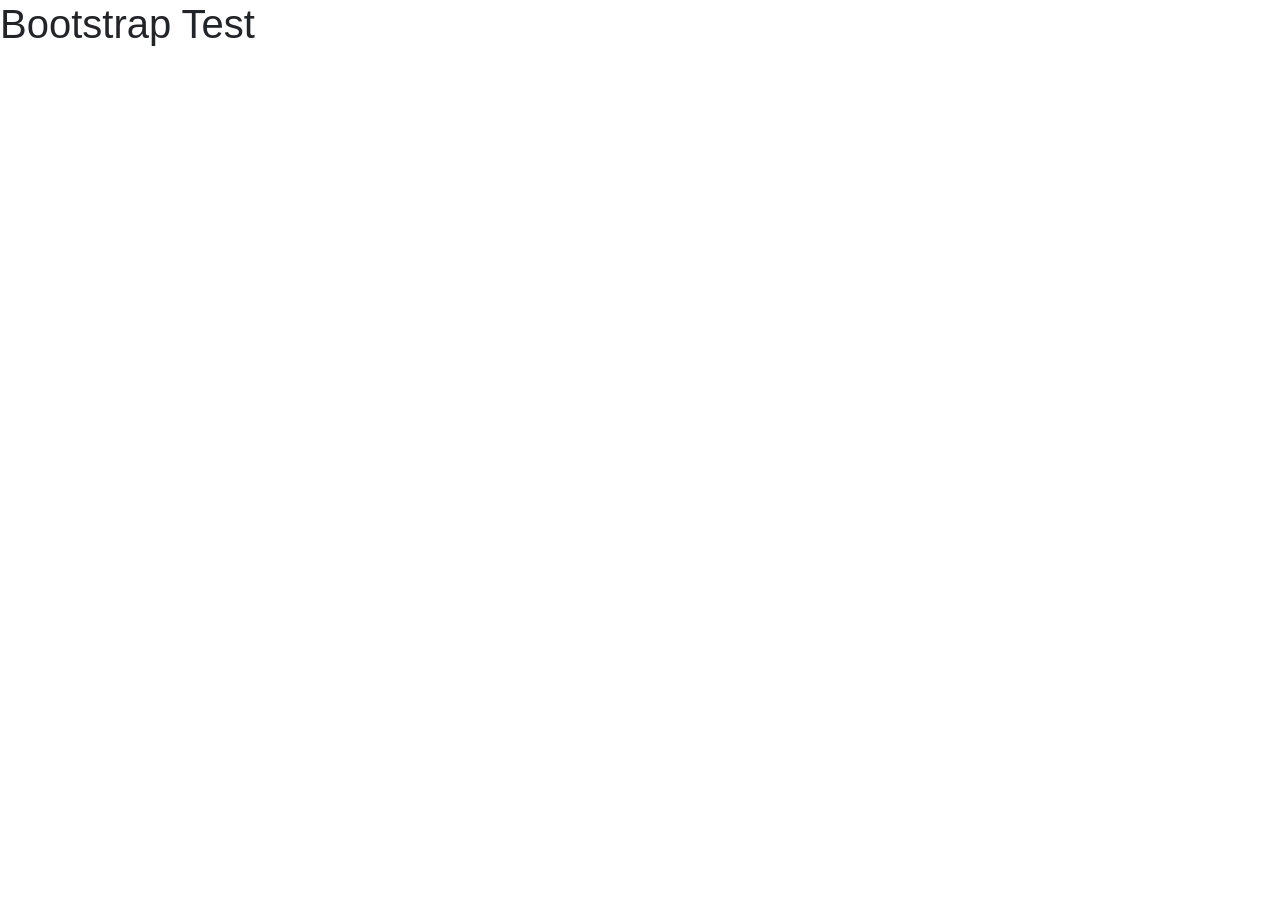
==== assets/index.html @ 9c298605 "first commit" ====
<!DOCTYPE html>
<html lang="ja">
<head>
  <meta charset="UTF-8">
  <meta name="viewport" content="width=device-width, initial-scale=1.0">
  <title>Bootstrap Test</title>
  <link rel="stylesheet" href="https://stackpath.bootstrapcdn.com/bootstrap/4.1.3/css/bootstrap.min.css">
  <link rel="stylesheet" href="css/style.css">
</head>
<body>
  <h1>Bootstrap Test</h1>
  <script src="https://code.jquery.com/jquery-3.3.1.slim.min.js"></script>
  <script src="https://stackpath.bootstrapcdn.com/bootstrap/4.1.3/js/bootstrap.min.js"></script>
</body>
</html>
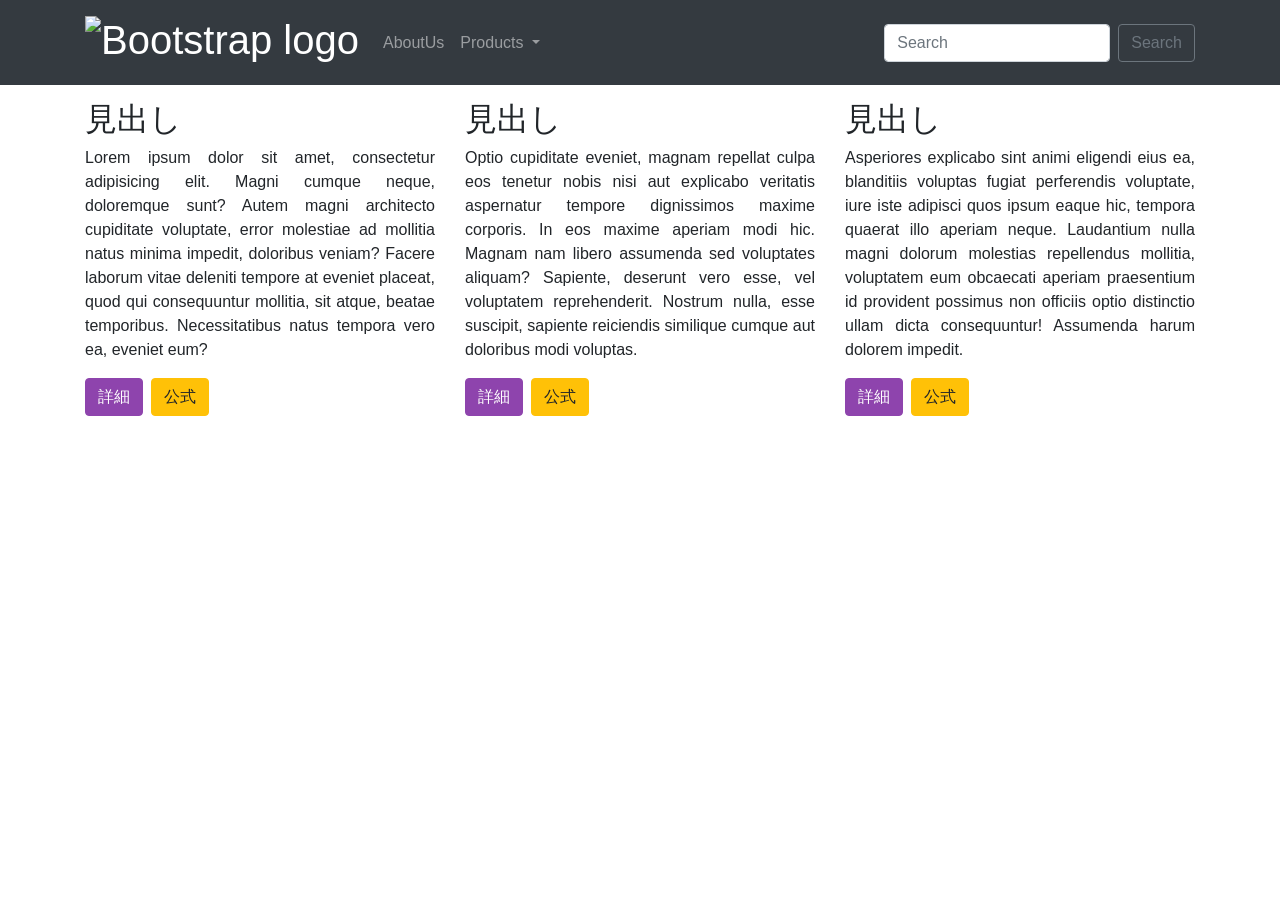
==== commit 6cc5a942: "add logo images" ====
--- a/assets/index.html
+++ b/assets/index.html
@@ -6,9 +6,70 @@
   <title>Bootstrap Test</title>
   <link rel="stylesheet" href="https://stackpath.bootstrapcdn.com/bootstrap/4.1.3/css/bootstrap.min.css">
   <link rel="stylesheet" href="css/style.css">
+  <style>
+      body {
+        padding-top: 100px;
+      }
+      .topics p {
+        text-align: justify;
+      }
+      .btn-primary {
+        background-color: #8e44ad;
+        border-color: #8e44ad;
+      }
+    </style>
 </head>
+
 <body>
-  <h1>Bootstrap Test</h1>
+    <nav class="navbar navbar-expand-lg navbar-dark bg-dark fixed-top">
+        <div class="container">
+          <a href="#" class="navbar-brand"><h1><img src="images/logo.png" alt="Bootstrap logo"></h1></a>
+            <button class="navbar-toggler" type="button" data-toggle="collapse" data-target="#pulldown">
+                <span class="navbar-toggler-icon"></span>
+            </button>
+            <div class="collapse navbar-collapse" id="pulldown">
+                <ul class="navbar-nav mr-auto">
+                    <li class="nav-item">
+                        <a class="nav-link" href="#">AboutUs</a>
+                    </li>
+                    <li class="nav-item dropdown">
+                        <a class="nav-link dropdown-toggle" href="#" data-toggle="dropdown">
+                            Products
+                        </a>
+                        <div class="dropdown-menu">
+                            <a class="dropdown-item" href="#">Action</a>
+                            <a class="dropdown-item" href="#">Another action</a>
+                            <div class="dropdown-divider"></div>
+                            <a class="dropdown-item" href="#">Something else here</a>
+                        </div>
+                    </li>
+                </ul>
+                <form class="form-inline my-2 my-lg-0">
+                    <input class="form-control mr-sm-2" type="search" placeholder="Search">
+                    <button class="btn btn-outline-secondary my-2 my-sm-0" type="submit">Search</button>
+                </form>
+            </div>
+        </div>
+    </nav>
+    <section class="container topics">
+      <div class="row">
+        <div class="col-lg-4 col-12 mb-5">
+          <h2>見出し</h2>
+          <p>Lorem ipsum dolor sit amet, consectetur adipisicing elit. Magni cumque neque, doloremque sunt? Autem magni architecto cupiditate voluptate, error molestiae ad mollitia natus minima impedit, doloribus veniam? Facere laborum vitae deleniti tempore at eveniet placeat, quod qui consequuntur mollitia, sit atque, beatae temporibus. Necessitatibus natus tempora vero ea, eveniet eum?</p>
+          <a href="#" class="btn btn-primary mr-2">詳細</a><a href="#" class="btn btn-warning">公式</a>
+        </div>
+        <div class="col-lg-4 col-12 mb-5">
+          <h2>見出し</h2>
+          <p>Optio cupiditate eveniet, magnam repellat culpa eos tenetur nobis nisi aut explicabo veritatis aspernatur tempore dignissimos maxime corporis. In eos maxime aperiam modi hic. Magnam nam libero assumenda sed voluptates aliquam? Sapiente, deserunt vero esse, vel voluptatem reprehenderit. Nostrum nulla, esse suscipit, sapiente reiciendis similique cumque aut doloribus modi voluptas.</p>
+          <a href="#" class="btn btn-primary mr-2">詳細</a><a href="#" class="btn btn-warning">公式</a>
+        </div>
+        <div class="col-lg-4 col-12 mb-5">
+          <h2>見出し</h2>
+          <p>Asperiores explicabo sint animi eligendi eius ea, blanditiis voluptas fugiat perferendis voluptate, iure iste adipisci quos ipsum eaque hic, tempora quaerat illo aperiam neque. Laudantium nulla magni dolorum molestias repellendus mollitia, voluptatem eum obcaecati aperiam praesentium id provident possimus non officiis optio distinctio ullam dicta consequuntur! Assumenda harum dolorem impedit.</p>
+          <a href="#" class="btn btn-primary mr-2">詳細</a><a href="#" class="btn btn-warning">公式</a>
+        </div>
+      </div>
+    </section>
   <script src="https://code.jquery.com/jquery-3.3.1.slim.min.js"></script>
   <script src="https://stackpath.bootstrapcdn.com/bootstrap/4.1.3/js/bootstrap.min.js"></script>
 </body>
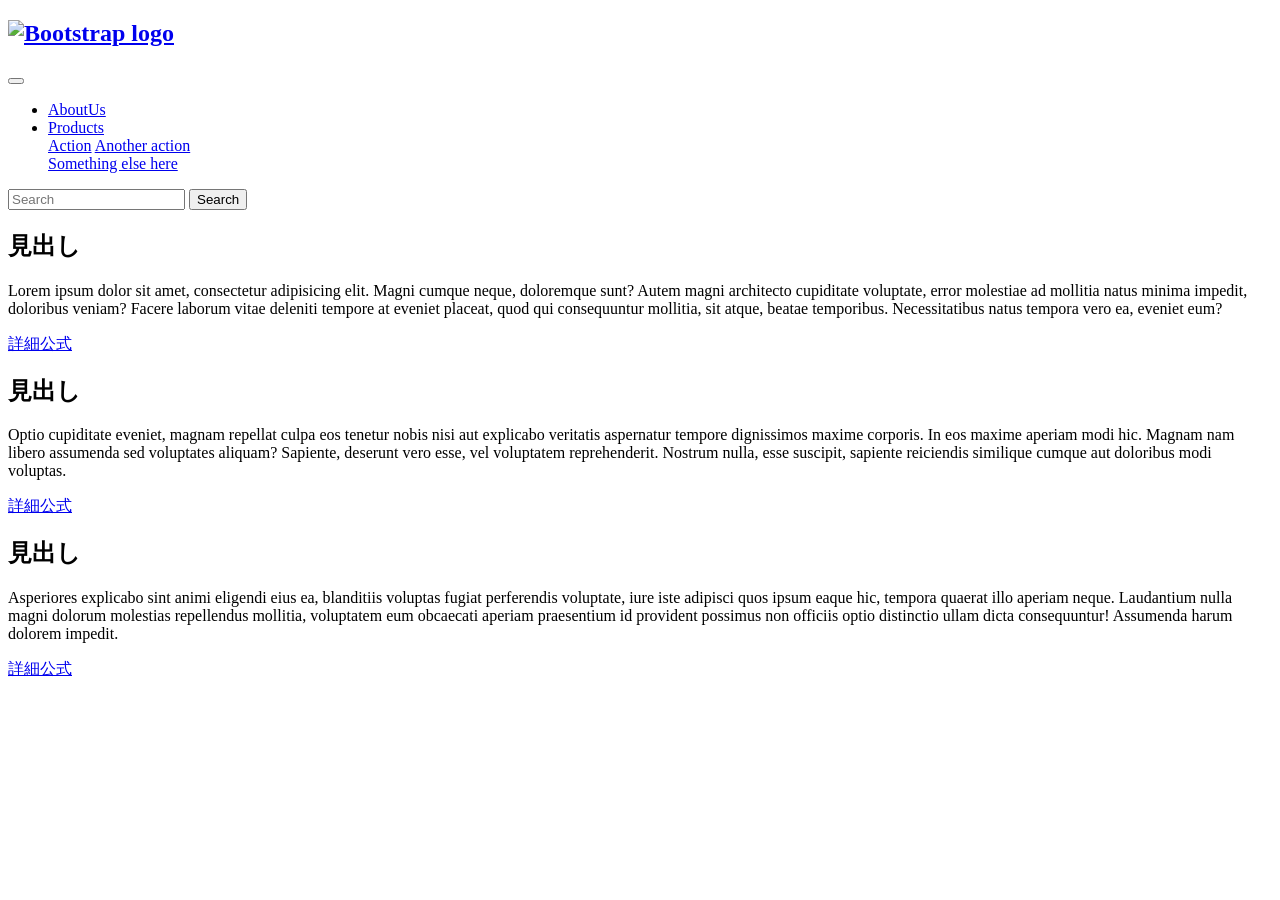
==== commit 0ebe0dd0: "change bootstrap scss" ====
--- a/assets/index.html
+++ b/assets/index.html
@@ -4,20 +4,7 @@
   <meta charset="UTF-8">
   <meta name="viewport" content="width=device-width, initial-scale=1.0">
   <title>Bootstrap Test</title>
-  <link rel="stylesheet" href="https://stackpath.bootstrapcdn.com/bootstrap/4.1.3/css/bootstrap.min.css">
   <link rel="stylesheet" href="css/style.css">
-  <style>
-      body {
-        padding-top: 100px;
-      }
-      .topics p {
-        text-align: justify;
-      }
-      .btn-primary {
-        background-color: #8e44ad;
-        border-color: #8e44ad;
-      }
-    </style>
 </head>
 
 <body>
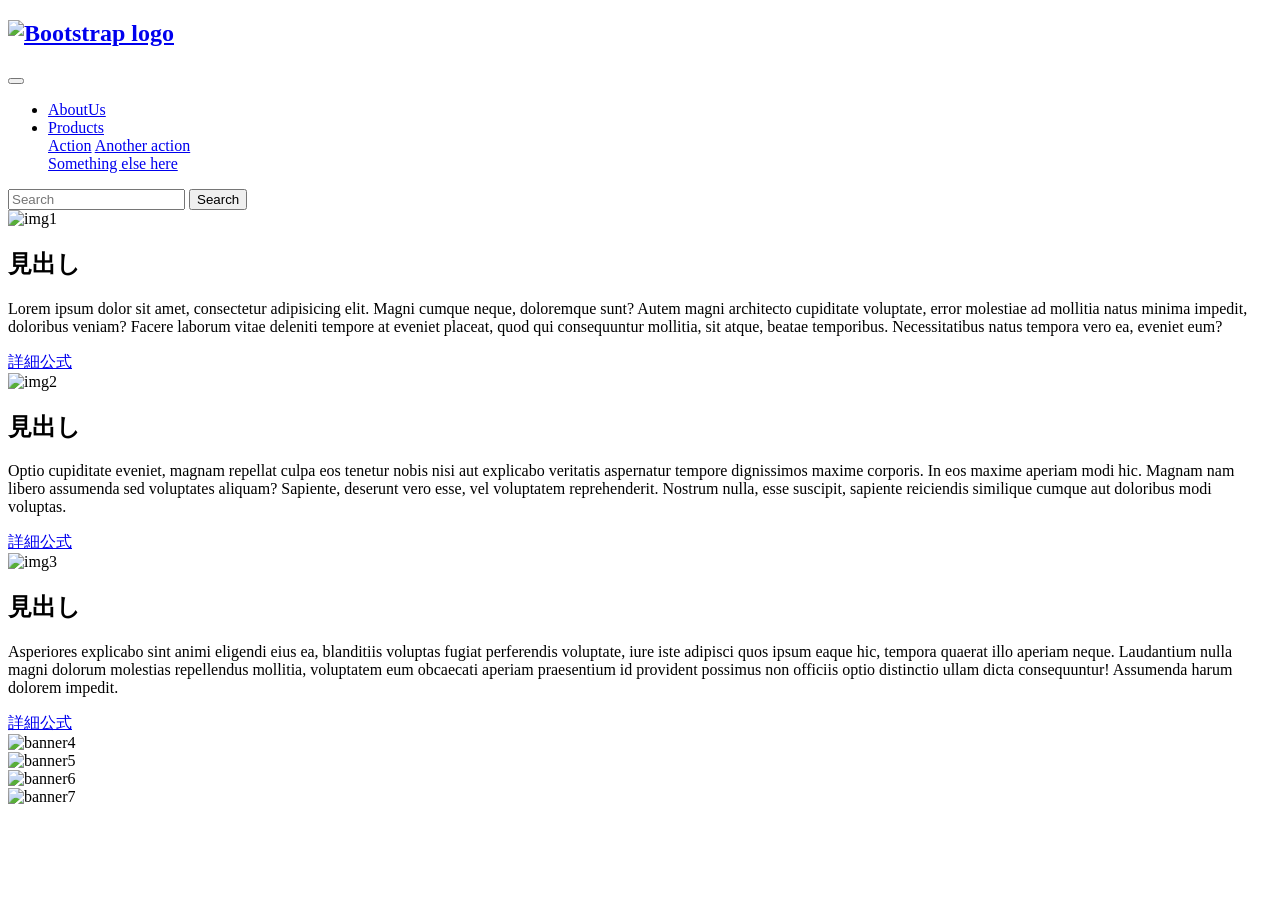
==== commit 3c85ab7d: "add banner" ====
--- a/assets/index.html
+++ b/assets/index.html
@@ -1,16 +1,19 @@
 <!DOCTYPE html>
 <html lang="ja">
+
 <head>
-  <meta charset="UTF-8">
-  <meta name="viewport" content="width=device-width, initial-scale=1.0">
-  <title>Bootstrap Test</title>
-  <link rel="stylesheet" href="css/style.css">
+    <meta charset="UTF-8">
+    <meta name="viewport" content="width=device-width, initial-scale=1.0">
+    <title>Bootstrap Test</title>
+    <link rel="stylesheet" href="css/style.css">
 </head>
 
 <body>
     <nav class="navbar navbar-expand-lg navbar-dark bg-dark fixed-top">
         <div class="container">
-          <a href="#" class="navbar-brand"><h1><img src="images/logo.png" alt="Bootstrap logo"></h1></a>
+            <a href="#" class="navbar-brand">
+                <h1><img src="images/logo.png" alt="Bootstrap logo"></h1>
+            </a>
             <button class="navbar-toggler" type="button" data-toggle="collapse" data-target="#pulldown">
                 <span class="navbar-toggler-icon"></span>
             </button>
@@ -39,25 +42,37 @@
         </div>
     </nav>
     <section class="container topics">
-      <div class="row">
-        <div class="col-lg-4 col-12 mb-5">
-          <h2>見出し</h2>
-          <p>Lorem ipsum dolor sit amet, consectetur adipisicing elit. Magni cumque neque, doloremque sunt? Autem magni architecto cupiditate voluptate, error molestiae ad mollitia natus minima impedit, doloribus veniam? Facere laborum vitae deleniti tempore at eveniet placeat, quod qui consequuntur mollitia, sit atque, beatae temporibus. Necessitatibus natus tempora vero ea, eveniet eum?</p>
-          <a href="#" class="btn btn-primary mr-2">詳細</a><a href="#" class="btn btn-warning">公式</a>
+        <div class="row">
+            <div class="col-lg-4 col-12 mb-5">
+                <img src="images/img1.jpg" alt="img1" class="img-thumbnail rounded-circle d-block mx-auto">
+                <h2 class="topics__title">見出し</h2>
+                <p class="topics__detail">Lorem ipsum dolor sit amet, consectetur adipisicing elit. Magni cumque neque, doloremque sunt? Autem magni architecto cupiditate voluptate, error molestiae ad mollitia natus minima impedit, doloribus veniam? Facere laborum vitae deleniti tempore at eveniet placeat, quod qui consequuntur mollitia, sit atque, beatae temporibus. Necessitatibus natus tempora vero ea, eveniet eum?</p>
+                <a href="#" class="btn btn-primary mr-2">詳細</a><a href="#" class="btn btn-warning">公式</a>
+            </div>
+            <div class="col-lg-4 col-12 mb-5">
+                <img src="images/img2.jpg" alt="img2" class="img-thumbnail rounded-circle d-block mx-auto">
+                <h2 class="topics__title">見出し</h2>
+                <p class="topics__detail">Optio cupiditate eveniet, magnam repellat culpa eos tenetur nobis nisi aut explicabo veritatis aspernatur tempore dignissimos maxime corporis. In eos maxime aperiam modi hic. Magnam nam libero assumenda sed voluptates aliquam? Sapiente, deserunt vero esse, vel voluptatem reprehenderit. Nostrum nulla, esse suscipit, sapiente reiciendis similique cumque aut doloribus modi voluptas.</p>
+                <a href="#" class="btn btn-primary mr-2">詳細</a><a href="#" class="btn btn-warning">公式</a>
+            </div>
+            <div class="col-lg-4 col-12 mb-5">
+                <img src="images/img3.jpg" alt="img3" class="img-thumbnail rounded-circle d-block mx-auto">
+                <h2 class="topics__title">見出し</h2>
+                <p class="topics__detail">Asperiores explicabo sint animi eligendi eius ea, blanditiis voluptas fugiat perferendis voluptate, iure iste adipisci quos ipsum eaque hic, tempora quaerat illo aperiam neque. Laudantium nulla magni dolorum molestias repellendus mollitia, voluptatem eum obcaecati aperiam praesentium id provident possimus non officiis optio distinctio ullam dicta consequuntur! Assumenda harum dolorem impedit.</p>
+                <a href="#" class="btn btn-primary mr-2">詳細</a><a href="#" class="btn btn-warning">公式</a>
+            </div>
         </div>
-        <div class="col-lg-4 col-12 mb-5">
-          <h2>見出し</h2>
-          <p>Optio cupiditate eveniet, magnam repellat culpa eos tenetur nobis nisi aut explicabo veritatis aspernatur tempore dignissimos maxime corporis. In eos maxime aperiam modi hic. Magnam nam libero assumenda sed voluptates aliquam? Sapiente, deserunt vero esse, vel voluptatem reprehenderit. Nostrum nulla, esse suscipit, sapiente reiciendis similique cumque aut doloribus modi voluptas.</p>
-          <a href="#" class="btn btn-primary mr-2">詳細</a><a href="#" class="btn btn-warning">公式</a>
+    </section>
+    <section class="container banner">
+        <div class="row">
+            <div class="col-lg-3 col-xs-12"><img src="images/img4.jpg" alt="banner4" class="img-thumbnail rounded w-100 mb-4"></div>
+            <div class="col-lg-3 col-xs-12"><img src="images/img5.jpg" alt="banner5" class="img-thumbnail rounded w-100 mb-4"></div>
+            <div class="col-lg-3 col-xs-12"><img src="images/img6.jpg" alt="banner6" class="img-thumbnail rounded w-100 mb-4"></div>
+            <div class="col-lg-3 col-xs-12"><img src="images/img7.jpg" alt="banner7" class="img-thumbnail rounded w-100 mb-4"></div>
         </div>
-        <div class="col-lg-4 col-12 mb-5">
-          <h2>見出し</h2>
-          <p>Asperiores explicabo sint animi eligendi eius ea, blanditiis voluptas fugiat perferendis voluptate, iure iste adipisci quos ipsum eaque hic, tempora quaerat illo aperiam neque. Laudantium nulla magni dolorum molestias repellendus mollitia, voluptatem eum obcaecati aperiam praesentium id provident possimus non officiis optio distinctio ullam dicta consequuntur! Assumenda harum dolorem impedit.</p>
-          <a href="#" class="btn btn-primary mr-2">詳細</a><a href="#" class="btn btn-warning">公式</a>
-        </div>
-      </div>
     </section>
-  <script src="https://code.jquery.com/jquery-3.3.1.slim.min.js"></script>
-  <script src="https://stackpath.bootstrapcdn.com/bootstrap/4.1.3/js/bootstrap.min.js"></script>
+    <script src="https://code.jquery.com/jquery-3.3.1.slim.min.js"></script>
+    <script src="https://stackpath.bootstrapcdn.com/bootstrap/4.1.3/js/bootstrap.min.js"></script>
 </body>
+
 </html>
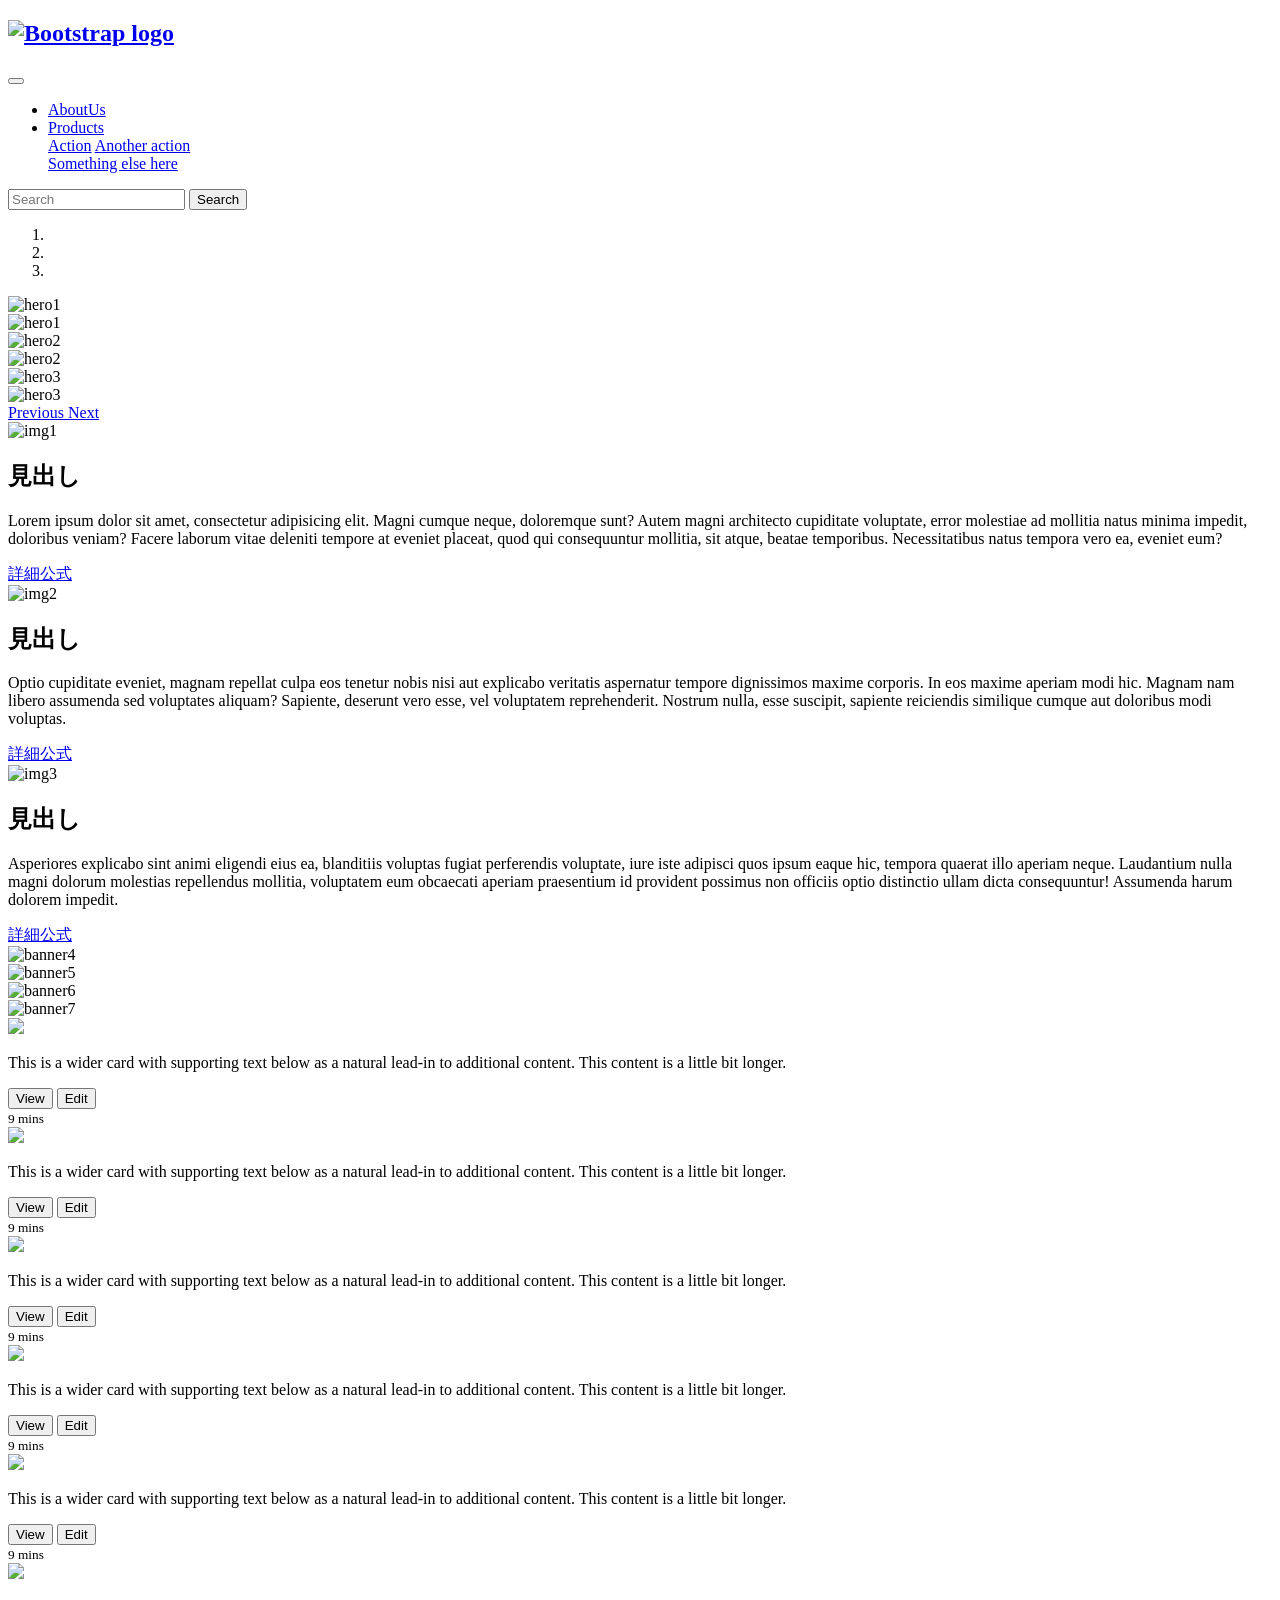
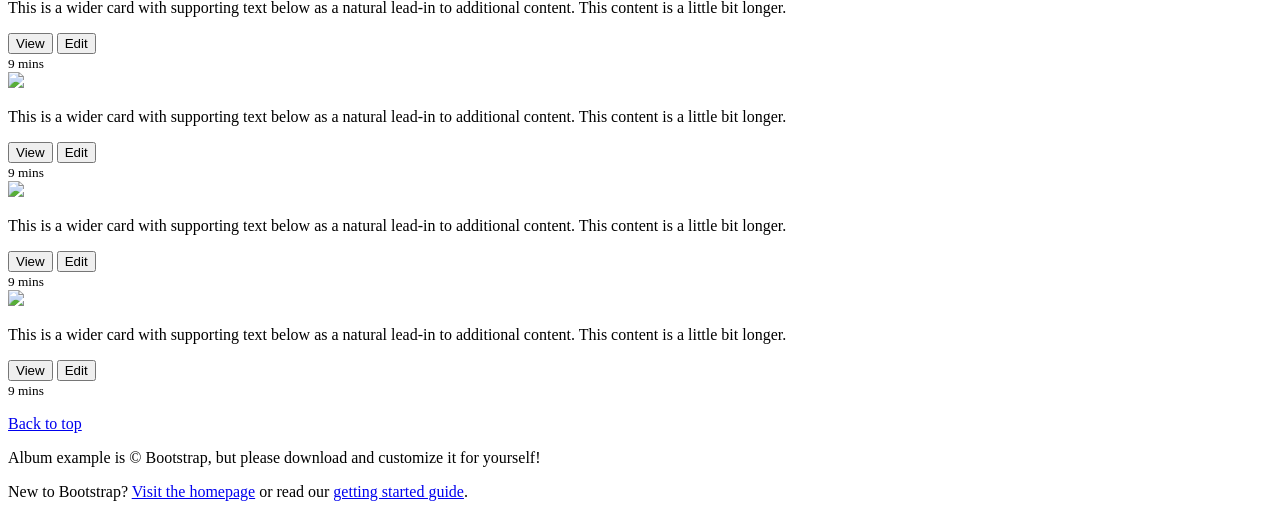
==== commit 4f08efb3: "add card & footer" ====
--- a/assets/index.html
+++ b/assets/index.html
@@ -8,7 +8,7 @@
     <link rel="stylesheet" href="css/style.css">
 </head>
 
-<body>
+<body class="pt-7">
     <nav class="navbar navbar-expand-lg navbar-dark bg-dark fixed-top">
         <div class="container">
             <a href="#" class="navbar-brand">
@@ -41,6 +41,47 @@
             </div>
         </div>
     </nav>
+    <div id="carouselExampleIndicators" class="carousel slide mb-5" data-ride="carousel">
+        <ol class="carousel-indicators">
+            <li data-target="#carouselExampleIndicators" data-slide-to="0" class="active"></li>
+            <li data-target="#carouselExampleIndicators" data-slide-to="1"></li>
+            <li data-target="#carouselExampleIndicators" data-slide-to="2"></li>
+        </ol>
+        <div class="carousel-inner">
+            <div class="carousel-item active">
+                <div class="d-none d-sm-block">
+                    <img src="images/hero1.jpg" class="d-block w-100 h-100" alt="hero1">
+                </div>
+                <div class="d-sm-none">
+                    <img src="images/hero-s1.jpg" class="d-block w-100 h-100" alt="hero1">
+                </div>
+            </div>
+            <div class="carousel-item">
+                <div class="d-none d-sm-block">
+                    <img src="images/hero2.jpg" class="d-block w-100 h-100" alt="hero2">
+                </div>
+                <div class="d-sm-none">
+                    <img src="images/hero-s2.jpg" class="d-block w-100 h-100" alt="hero2">
+                </div>
+            </div>
+            <div class="carousel-item">
+                <div class="d-none d-sm-block">
+                    <img src="images/hero3.jpg" class="d-block w-100 h-100" alt="hero3">
+                </div>
+                <div class="d-sm-none">
+                    <img src="images/hero-s3.jpg" class="d-block w-100 h-100" alt="hero3">
+                </div>
+            </div>
+        </div>
+        <a class="carousel-control-prev" href="#carouselExampleIndicators" role="button" data-slide="prev">
+            <span class="carousel-control-prev-icon" aria-hidden="true"></span>
+            <span class="sr-only">Previous</span>
+        </a>
+        <a class="carousel-control-next" href="#carouselExampleIndicators" role="button" data-slide="next">
+            <span class="carousel-control-next-icon" aria-hidden="true"></span>
+            <span class="sr-only">Next</span>
+        </a>
+    </div>
     <section class="container topics">
         <div class="row">
             <div class="col-lg-4 col-12 mb-5">
@@ -71,6 +112,156 @@
             <div class="col-lg-3 col-xs-12"><img src="images/img7.jpg" alt="banner7" class="img-thumbnail rounded w-100 mb-4"></div>
         </div>
     </section>
+    <section class="album py-5 bg-light">
+        <div class="container">
+            <div class="row">
+                <div class="col-md-4">
+                    <div class="card mb-4 shadow-sm">
+                        <img src="https://picsum.photos/id/9/300/225" class="bd-placeholder-img card-img-top">
+                        <div class="card-body">
+                            <p class="card-text">This is a wider card with supporting text below as a natural lead-in to additional content. This content is a little bit longer.</p>
+                            <div class="d-flex justify-content-between align-items-center">
+                                <div class="btn-group">
+                                    <button type="button" class="btn btn-sm btn-outline-secondary">View</button>
+                                    <button type="button" class="btn btn-sm btn-outline-secondary">Edit</button>
+                                </div>
+                                <small class="text-muted">9 mins</small>
+                            </div>
+                        </div>
+                    </div>
+                </div>
+                <div class="col-md-4">
+                    <div class="card mb-4 shadow-sm">
+                        <img src="https://picsum.photos/id/1/300/225" class="bd-placeholder-img card-img-top">
+                        <div class="card-body">
+                            <p class="card-text">This is a wider card with supporting text below as a natural lead-in to additional content. This content is a little bit longer.</p>
+                            <div class="d-flex justify-content-between align-items-center">
+                                <div class="btn-group">
+                                    <button type="button" class="btn btn-sm btn-outline-secondary">View</button>
+                                    <button type="button" class="btn btn-sm btn-outline-secondary">Edit</button>
+                                </div>
+                                <small class="text-muted">9 mins</small>
+                            </div>
+                        </div>
+                    </div>
+                </div>
+                <div class="col-md-4">
+                    <div class="card mb-4 shadow-sm">
+                        <img src="https://picsum.photos/id/2/300/225" class="bd-placeholder-img card-img-top">
+                        <div class="card-body">
+                            <p class="card-text">This is a wider card with supporting text below as a natural lead-in to additional content. This content is a little bit longer.</p>
+                            <div class="d-flex justify-content-between align-items-center">
+                                <div class="btn-group">
+                                    <button type="button" class="btn btn-sm btn-outline-secondary">View</button>
+                                    <button type="button" class="btn btn-sm btn-outline-secondary">Edit</button>
+                                </div>
+                                <small class="text-muted">9 mins</small>
+                            </div>
+                        </div>
+                    </div>
+                </div>
+                <div class="col-md-4">
+                    <div class="card mb-4 shadow-sm">
+                        <img src="https://picsum.photos/id/3/300/225" class="bd-placeholder-img card-img-top">
+                        <div class="card-body">
+                            <p class="card-text">This is a wider card with supporting text below as a natural lead-in to additional content. This content is a little bit longer.</p>
+                            <div class="d-flex justify-content-between align-items-center">
+                                <div class="btn-group">
+                                    <button type="button" class="btn btn-sm btn-outline-secondary">View</button>
+                                    <button type="button" class="btn btn-sm btn-outline-secondary">Edit</button>
+                                </div>
+                                <small class="text-muted">9 mins</small>
+                            </div>
+                        </div>
+                    </div>
+                </div>
+                <div class="col-md-4">
+                    <div class="card mb-4 shadow-sm">
+                        <img src="https://picsum.photos/id/4/300/225" class="bd-placeholder-img card-img-top">
+                        <div class="card-body">
+                            <p class="card-text">This is a wider card with supporting text below as a natural lead-in to additional content. This content is a little bit longer.</p>
+                            <div class="d-flex justify-content-between align-items-center">
+                                <div class="btn-group">
+                                    <button type="button" class="btn btn-sm btn-outline-secondary">View</button>
+                                    <button type="button" class="btn btn-sm btn-outline-secondary">Edit</button>
+                                </div>
+                                <small class="text-muted">9 mins</small>
+                            </div>
+                        </div>
+                    </div>
+                </div>
+                <div class="col-md-4">
+                    <div class="card mb-4 shadow-sm">
+                        <img src="https://picsum.photos/id/5/300/225" class="bd-placeholder-img card-img-top">
+                        <div class="card-body">
+                            <p class="card-text">This is a wider card with supporting text below as a natural lead-in to additional content. This content is a little bit longer.</p>
+                            <div class="d-flex justify-content-between align-items-center">
+                                <div class="btn-group">
+                                    <button type="button" class="btn btn-sm btn-outline-secondary">View</button>
+                                    <button type="button" class="btn btn-sm btn-outline-secondary">Edit</button>
+                                </div>
+                                <small class="text-muted">9 mins</small>
+                            </div>
+                        </div>
+                    </div>
+                </div>
+                <div class="col-md-4">
+                    <div class="card mb-4 shadow-sm">
+                        <img src="https://picsum.photos/id/6/300/225" class="bd-placeholder-img card-img-top">
+                        <div class="card-body">
+                            <p class="card-text">This is a wider card with supporting text below as a natural lead-in to additional content. This content is a little bit longer.</p>
+                            <div class="d-flex justify-content-between align-items-center">
+                                <div class="btn-group">
+                                    <button type="button" class="btn btn-sm btn-outline-secondary">View</button>
+                                    <button type="button" class="btn btn-sm btn-outline-secondary">Edit</button>
+                                </div>
+                                <small class="text-muted">9 mins</small>
+                            </div>
+                        </div>
+                    </div>
+                </div>
+                <div class="col-md-4">
+                    <div class="card mb-4 shadow-sm">
+                        <img src="https://picsum.photos/id/7/300/225" class="bd-placeholder-img card-img-top">
+                        <div class="card-body">
+                            <p class="card-text">This is a wider card with supporting text below as a natural lead-in to additional content. This content is a little bit longer.</p>
+                            <div class="d-flex justify-content-between align-items-center">
+                                <div class="btn-group">
+                                    <button type="button" class="btn btn-sm btn-outline-secondary">View</button>
+                                    <button type="button" class="btn btn-sm btn-outline-secondary">Edit</button>
+                                </div>
+                                <small class="text-muted">9 mins</small>
+                            </div>
+                        </div>
+                    </div>
+                </div>
+                <div class="col-md-4">
+                    <div class="card mb-4 shadow-sm">
+                        <img src="https://picsum.photos/id/8/300/225" class="bd-placeholder-img card-img-top">
+                        <div class="card-body">
+                            <p class="card-text">This is a wider card with supporting text below as a natural lead-in to additional content. This content is a little bit longer.</p>
+                            <div class="d-flex justify-content-between align-items-center">
+                                <div class="btn-group">
+                                    <button type="button" class="btn btn-sm btn-outline-secondary">View</button>
+                                    <button type="button" class="btn btn-sm btn-outline-secondary">Edit</button>
+                                </div>
+                                <small class="text-muted">9 mins</small>
+                            </div>
+                        </div>
+                    </div>
+                </div>
+            </div>
+        </div>
+    </section>
+    <footer class="text-muted py-5 bg-dark">
+        <div class="container">
+            <p class="float-right">
+                <a href="#">Back to top</a>
+            </p>
+            <p>Album example is &copy; Bootstrap, but please download and customize it for yourself!</p>
+            <p>New to Bootstrap? <a href="https://getbootstrap.com/">Visit the homepage</a> or read our <a href="/docs/4.4/getting-started/introduction/">getting started guide</a>.</p>
+        </div>
+    </footer>
     <script src="https://code.jquery.com/jquery-3.3.1.slim.min.js"></script>
     <script src="https://stackpath.bootstrapcdn.com/bootstrap/4.1.3/js/bootstrap.min.js"></script>
 </body>
